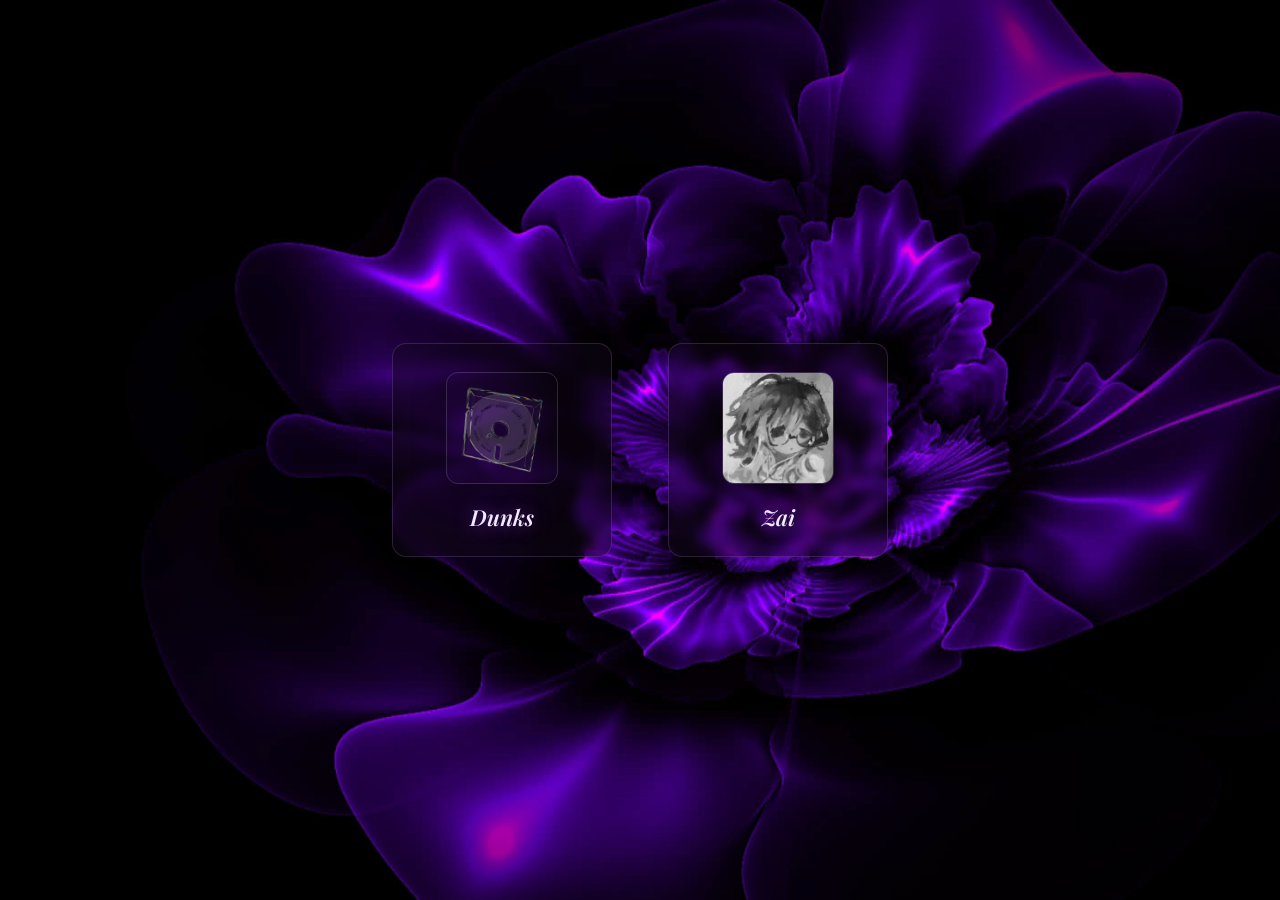
==== index.html @ 16e259ef "initial site" ====
<!doctype html>
<html lang="en">
<head>
<meta charset="UTF-8" />
<meta name="viewport" content="width=device-width, initial-scale=1" />
<title>directory</title>
<link rel="preconnect" href="https://fonts.googleapis.com">
<link href="https://fonts.googleapis.com/css2?family=Space+Grotesk:wght@500;700&family=IBM+Plex+Mono:wght@400;500&family=Playfair+Display:ital,wght@1,600;1,700&display=swap" rel="stylesheet">
<link rel="stylesheet" href="/assets/style.css" />
</head>
<body>
  <div class="scene"></div>

  <main class="directory">
    <p class="eyebrow">profile directory</p>
    <h1>everyone here</h1>
    <p class="sub">Every card below is its own page. Click one to open it.</p>
    <div id="grid" class="grid"></div>
  </main>

  <script type="module">
    import { loadProfiles, avatarNode } from '/assets/site.js';

    const grid = document.getElementById('grid');

    try {
      const profiles = await loadProfiles();

      if (!profiles.length) {
        grid.outerHTML = '<p class="empty-state">No profiles yet — add one to profiles.json.</p>';
      } else {
        for (const p of profiles) {
          const a = document.createElement('a');
          a.className = 'profile-tile';
          a.href = `/${p.slug}/`;

          a.appendChild(avatarNode(p, 'tile-avatar'));

          const name = document.createElement('div');
          name.className = 'tile-name';
          name.textContent = p.name;
          a.appendChild(name);

          const slug = document.createElement('div');
          slug.className = 'tile-slug';
          slug.textContent = '/' + p.slug;
          a.appendChild(slug);

          grid.appendChild(a);
        }
      }
    } catch (err) {
      grid.outerHTML = `<p class="empty-state">Couldn't load profiles.json — ${err.message}</p>`;
    }
  </script>
</body>
</html>
---- assets/style.css ----
:root {
  --void:    #0B0C10;
  --glass:   rgba(255, 255, 255, 0.06);
  --glass-edge: rgba(255, 255, 255, 0.14);
  --ink:     #F5F3EE;
  --muted:   #9C97AE;
  --accent-a:#FF5A36;
  --accent-b:#FFC93C;
  --accent-c:#6C5CE7;
  --accent-d:#2FD9C4;
}

* { box-sizing: border-box; }

html, body {
  margin: 0;
  min-height: 100vh;
  background: var(--void);
  color: var(--ink);
  font-family: 'Space Grotesk', system-ui, sans-serif;
  overflow-x: hidden;
}

/* ---------- Image-backed scene (used on the directory page) ---------- */
.scene {
  position: fixed;
  inset: 0;
  z-index: 0;
  background-image: url('/assets/backgrounds/flower.jpg');
  background-size: cover;
  background-position: center;
}
.scene::after {
  content: '';
  position: absolute;
  inset: 0;
  background: radial-gradient(ellipse at center, transparent 35%, rgba(0,0,0,0.55) 78%, rgba(0,0,0,0.85) 100%);
}

/* ---------- Aura background ---------- */
#aura {
  position: fixed;
  inset: 0;
  z-index: 0;
  overflow: hidden;
  pointer-events: none;
}
#aura span {
  position: absolute;
  border-radius: 50%;
  filter: blur(90px);
  opacity: 0.55;
  mix-blend-mode: screen;
}

/* ---------- Layout shells ---------- */
.stage {
  position: relative;
  z-index: 1;
  min-height: 100vh;
  display: flex;
  align-items: center;
  justify-content: center;
  padding: 32px 16px;
}

/* ---------- Profile card ---------- */
.card {
  width: 100%;
  max-width: 360px;
  background: var(--glass);
  border: 1px solid var(--glass-edge);
  backdrop-filter: blur(24px) saturate(140%);
  -webkit-backdrop-filter: blur(24px) saturate(140%);
  border-radius: 22px;
  padding: 40px 28px 28px;
  text-align: center;
  box-shadow: 0 20px 60px rgba(0,0,0,0.45);
  animation: rise 0.5s ease both;
}
@keyframes rise {
  from { opacity: 0; transform: translateY(10px); }
  to   { opacity: 1; transform: translateY(0); }
}

.avatar {
  width: 128px;
  height: 128px;
  border-radius: 50%;
  margin: 0 auto 20px;
  object-fit: cover;
  border: 2px solid rgba(255,255,255,0.25);
  display: block;
  background: transparent;
}
.avatar.initials {
  display: flex;
  align-items: center;
  justify-content: center;
  font-size: 48px;
  font-weight: 700;
  color: var(--void);
  letter-spacing: -1px;
}

.name {
  font-size: 26px;
  font-weight: 700;
  letter-spacing: -0.02em;
  margin: 0 0 6px;
}

.username {
  font-family: 'IBM Plex Mono', monospace;
  font-size: 13px;
  color: var(--muted);
  margin: 0 0 24px;
  word-break: break-word;
}

.links {
  display: flex;
  align-items: center;
  justify-content: center;
  gap: 12px;
  flex-wrap: wrap;
}
.links a {
  width: 40px;
  height: 40px;
  border-radius: 50%;
  background: rgba(255,255,255,0.1);
  border: 1px solid rgba(255,255,255,0.14);
  display: flex;
  align-items: center;
  justify-content: center;
  color: var(--ink);
  transition: transform 0.15s ease, background 0.15s ease;
}
.links a:hover { background: rgba(255,255,255,0.2); transform: translateY(-2px); }
.links a:focus-visible { outline: 2px solid var(--ink); outline-offset: 2px; }
.links svg { width: 18px; height: 18px; fill: currentColor; }

.card-empty {
  color: var(--muted);
  font-family: 'IBM Plex Mono', monospace;
  font-size: 14px;
  line-height: 1.6;
}
.card-empty code { color: var(--ink); }

/* ---------- Directory (index) page ---------- */
.directory {
  position: relative;
  z-index: 1;
  min-height: 100vh;
  display: flex;
  align-items: center;
  justify-content: center;
  padding: 40px 20px;
}
.directory h1,
.directory p.eyebrow,
.directory p.sub {
  /* headline copy is hidden on the flower layout — kept in the DOM
     in case you want to bring a title back later */
  position: absolute;
  width: 1px; height: 1px;
  overflow: hidden;
  clip: rect(0 0 0 0);
}

.grid {
  display: flex;
  flex-wrap: wrap;
  align-items: flex-start;
  justify-content: center;
  gap: 56px;
}

.grid a.profile-tile {
  display: flex;
  flex-direction: column;
  align-items: center;
  gap: 18px;
  width: 220px;
  padding: 28px 20px 24px;
  border-radius: 14px;
  background: rgba(18, 8, 26, 0.45);
  border: 1px solid rgba(200, 160, 255, 0.18);
  backdrop-filter: blur(6px);
  -webkit-backdrop-filter: blur(6px);
  text-decoration: none;
  color: var(--ink);
  transition: transform 0.2s ease, background 0.2s ease, box-shadow 0.2s ease;
}
.grid a.profile-tile:hover {
  transform: translateY(-4px);
  background: rgba(30, 12, 42, 0.6);
  box-shadow: 0 0 40px rgba(168, 85, 247, 0.35);
}
.grid a.profile-tile:focus-visible { outline: 2px solid var(--ink); outline-offset: 2px; }

.tile-avatar {
  width: 112px;
  height: 112px;
  border-radius: 12px;
  object-fit: cover;
  border: 1px solid rgba(255,255,255,0.15);
  box-shadow: 0 8px 30px rgba(0,0,0,0.5);
}
.tile-avatar.initials {
  display: flex;
  align-items: center;
  justify-content: center;
  font-weight: 700;
  font-size: 34px;
  color: var(--void);
}
.tile-name {
  font-family: 'Playfair Display', serif;
  font-style: italic;
  font-weight: 600;
  font-size: 22px;
  color: #f1e8ff;
  text-shadow: 0 0 18px rgba(168, 85, 247, 0.55);
}
.tile-slug {
  display: none;
}

.empty-state {
  color: var(--muted);
  font-family: 'IBM Plex Mono', monospace;
  font-size: 14px;
  padding: 40px 0;
}
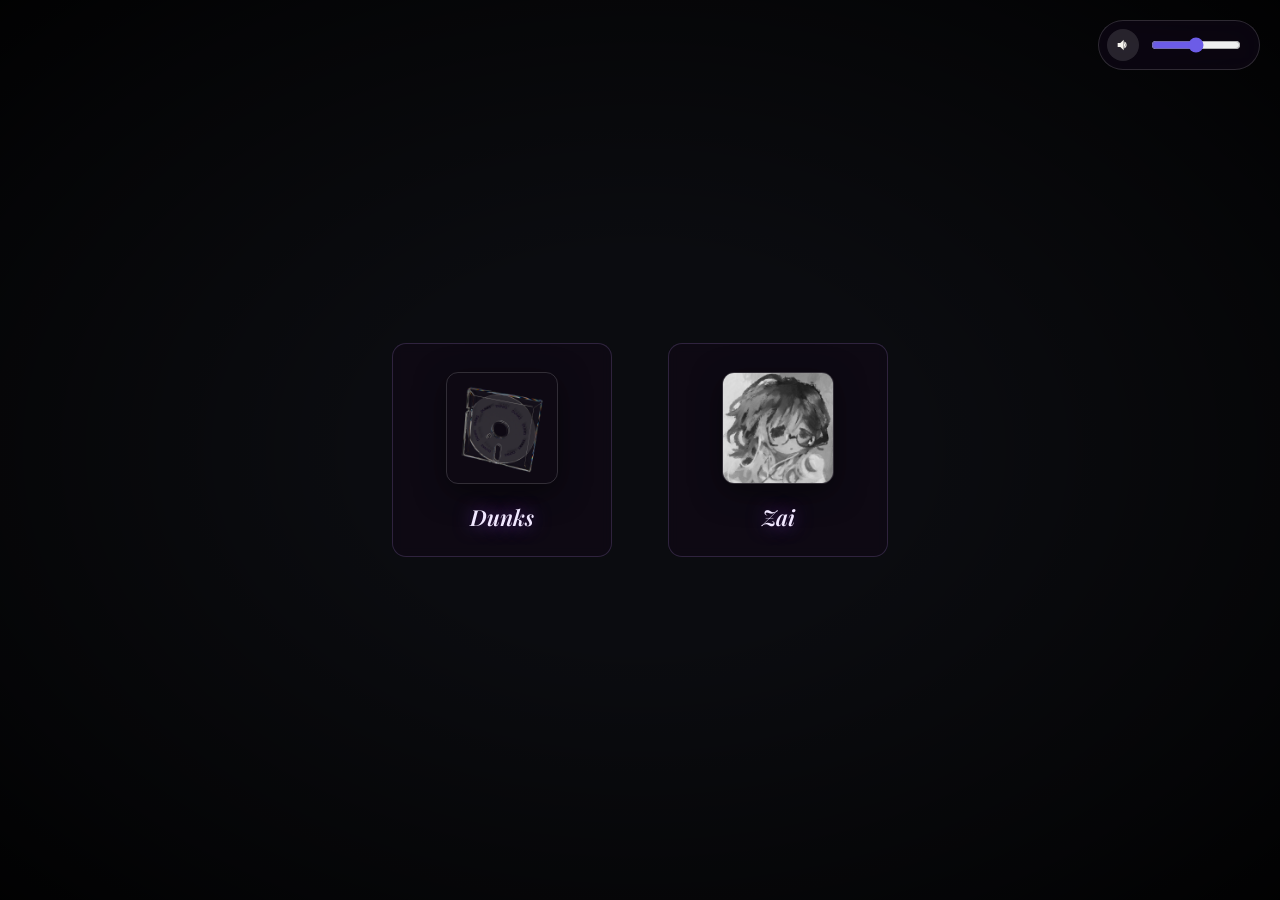
==== commit 2a25fb67: "add compressed video and audio backgrounds" ====
--- a/index.html
+++ b/index.html
@@ -12,14 +12,24 @@
   <div class="scene"></div>
 
   <main class="directory">
-    <p class="eyebrow">profile directory</p>
-    <h1>everyone here</h1>
-    <p class="sub">Every card below is its own page. Click one to open it.</p>
     <div id="grid" class="grid"></div>
   </main>
 
   <script type="module">
-    import { loadProfiles, avatarNode } from '/assets/site.js';
+
+import { loadProfiles, avatarNode, setupBackgroundVideo, setupAudioControl } from '/assets/site.js';
+
+const MAIN_BG_VIDEO = '/assets/videos/main-bg.mp4';
+const MAIN_BG_AUDIO = '/assets/audio/main-theme.mp3';
+
+if (MAIN_BG_VIDEO) {
+  document.querySelector('.scene')?.remove();
+  setupBackgroundVideo(MAIN_BG_VIDEO);
+}
+
+if (MAIN_BG_AUDIO) {
+  setupAudioControl(MAIN_BG_AUDIO);
+}
 
     const grid = document.getElementById('grid');
 
--- a/assets/style.css
+++ b/assets/style.css
@@ -35,6 +35,71 @@
   position: absolute;
   inset: 0;
   background: radial-gradient(ellipse at center, transparent 35%, rgba(0,0,0,0.55) 78%, rgba(0,0,0,0.85) 100%);
+}
+
+/* ---------- Video background (optional, main page or profile) ---------- */
+.bg-video-wrap {
+  position: fixed;
+  inset: 0;
+  z-index: 0;
+  overflow: hidden;
+  background: var(--void);
+}
+.bg-video-wrap video {
+  width: 100%;
+  height: 100%;
+  object-fit: cover;
+  filter: brightness(0.5) saturate(1.15);
+}
+.bg-video-wrap::after {
+  content: '';
+  position: absolute;
+  inset: 0;
+  background: radial-gradient(ellipse at center, transparent 30%, rgba(0,0,0,0.6) 80%, rgba(0,0,0,0.88) 100%);
+}
+
+/* ---------- Audio control (optional, main page or profile) ---------- */
+.audio-control {
+  position: fixed;
+  top: 20px;
+  right: 20px;
+  z-index: 5;
+  display: flex;
+  align-items: center;
+  gap: 10px;
+  background: rgba(18, 8, 26, 0.55);
+  border: 1px solid rgba(255,255,255,0.15);
+  backdrop-filter: blur(12px);
+  -webkit-backdrop-filter: blur(12px);
+  padding: 8px 16px 8px 8px;
+  border-radius: 999px;
+}
+.audio-control button {
+  width: 32px;
+  height: 32px;
+  flex: none;
+  border-radius: 50%;
+  border: none;
+  background: rgba(255,255,255,0.12);
+  color: var(--ink);
+  display: flex;
+  align-items: center;
+  justify-content: center;
+  cursor: pointer;
+  padding: 0;
+}
+.audio-control button:hover { background: rgba(255,255,255,0.22); }
+.audio-control button svg { width: 16px; height: 16px; fill: currentColor; }
+.audio-control input[type="range"] {
+  width: 90px;
+  accent-color: var(--accent-c);
+  cursor: pointer;
+}
+.audio-control .audio-hint {
+  font-family: 'IBM Plex Mono', monospace;
+  font-size: 11px;
+  color: var(--muted);
+  white-space: nowrap;
 }
 
 /* ---------- Aura background ---------- */
@@ -159,16 +224,6 @@
   justify-content: center;
   padding: 40px 20px;
 }
-.directory h1,
-.directory p.eyebrow,
-.directory p.sub {
-  /* headline copy is hidden on the flower layout — kept in the DOM
-     in case you want to bring a title back later */
-  position: absolute;
-  width: 1px; height: 1px;
-  overflow: hidden;
-  clip: rect(0 0 0 0);
-}
 
 .grid {
   display: flex;
@@ -234,4 +289,4 @@
   font-family: 'IBM Plex Mono', monospace;
   font-size: 14px;
   padding: 40px 0;
-}
+}
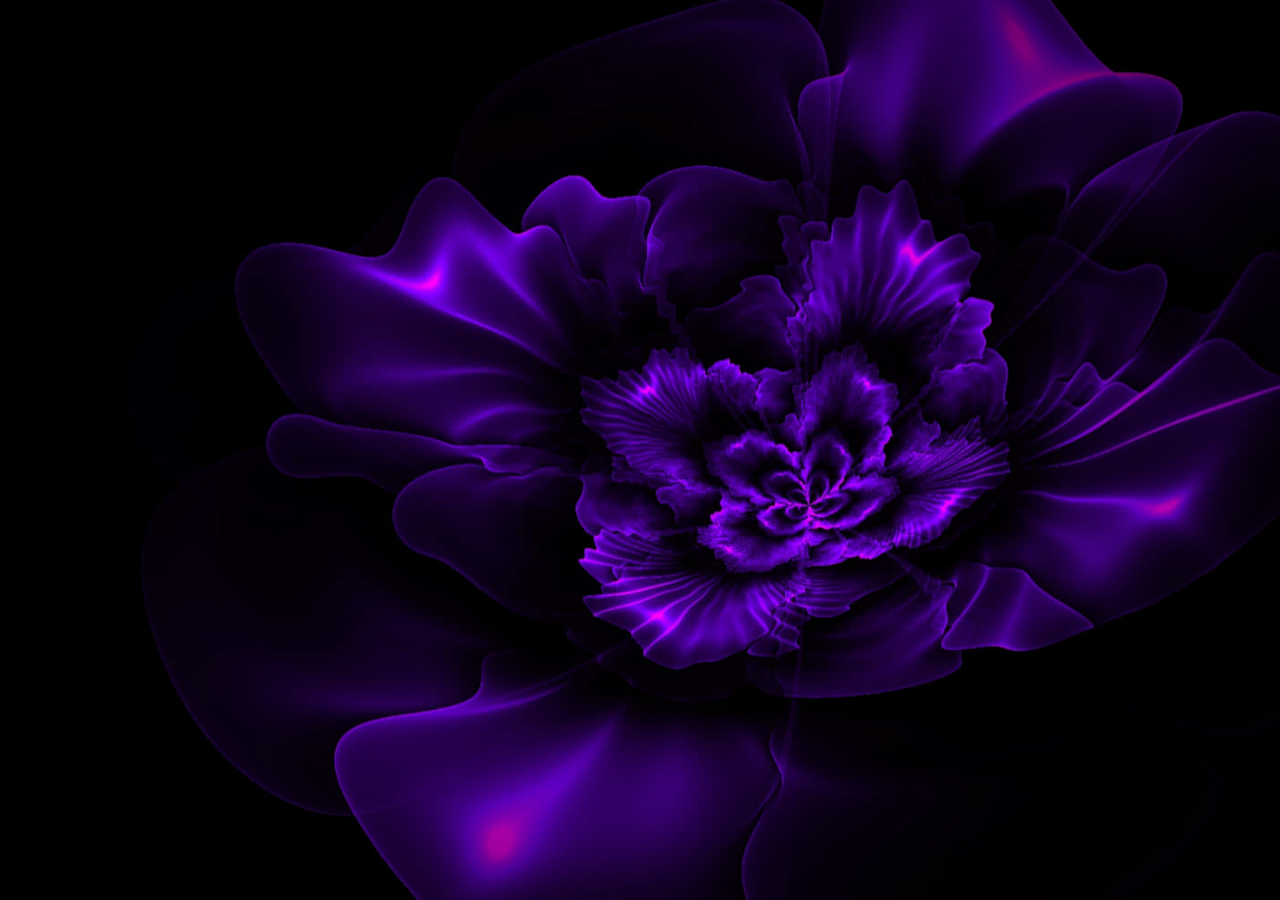
==== commit 1ae3b554: "Update index.html" ====
--- a/index.html
+++ b/index.html
@@ -3,7 +3,8 @@
 <head>
 <meta charset="UTF-8" />
 <meta name="viewport" content="width=device-width, initial-scale=1" />
-<title>directory</title>
+<title>Sexy Blacks</title>
+<link rel="icon" type="image/png" href="/assets/favicon.png" />
 <link rel="preconnect" href="https://fonts.googleapis.com">
 <link href="https://fonts.googleapis.com/css2?family=Space+Grotesk:wght@500;700&family=IBM+Plex+Mono:wght@400;500&family=Playfair+Display:ital,wght@1,600;1,700&display=swap" rel="stylesheet">
 <link rel="stylesheet" href="/assets/style.css" />
@@ -17,19 +18,21 @@
 
   <script type="module">
 
-import { loadProfiles, avatarNode, setupBackgroundVideo, setupAudioControl } from '/assets/site.js';
+import { loadProfiles, avatarNode, setupBackgroundVideo, setupAudioControl, createEnterGate } from '/assets/site.js';
 
 const MAIN_BG_VIDEO = '/assets/videos/main-bg.mp4';
 const MAIN_BG_AUDIO = '/assets/audio/main-theme.mp3';
 
-if (MAIN_BG_VIDEO) {
-  document.querySelector('.scene')?.remove();
-  setupBackgroundVideo(MAIN_BG_VIDEO);
-}
+createEnterGate(() => {
+  if (MAIN_BG_VIDEO) {
+    document.querySelector('.scene')?.remove();
+    setupBackgroundVideo(MAIN_BG_VIDEO);
+  }
 
-if (MAIN_BG_AUDIO) {
-  setupAudioControl(MAIN_BG_AUDIO);
-}
+  if (MAIN_BG_AUDIO) {
+    setupAudioControl(MAIN_BG_AUDIO, 0.5, true);
+  }
+});
 
     const grid = document.getElementById('grid');
 
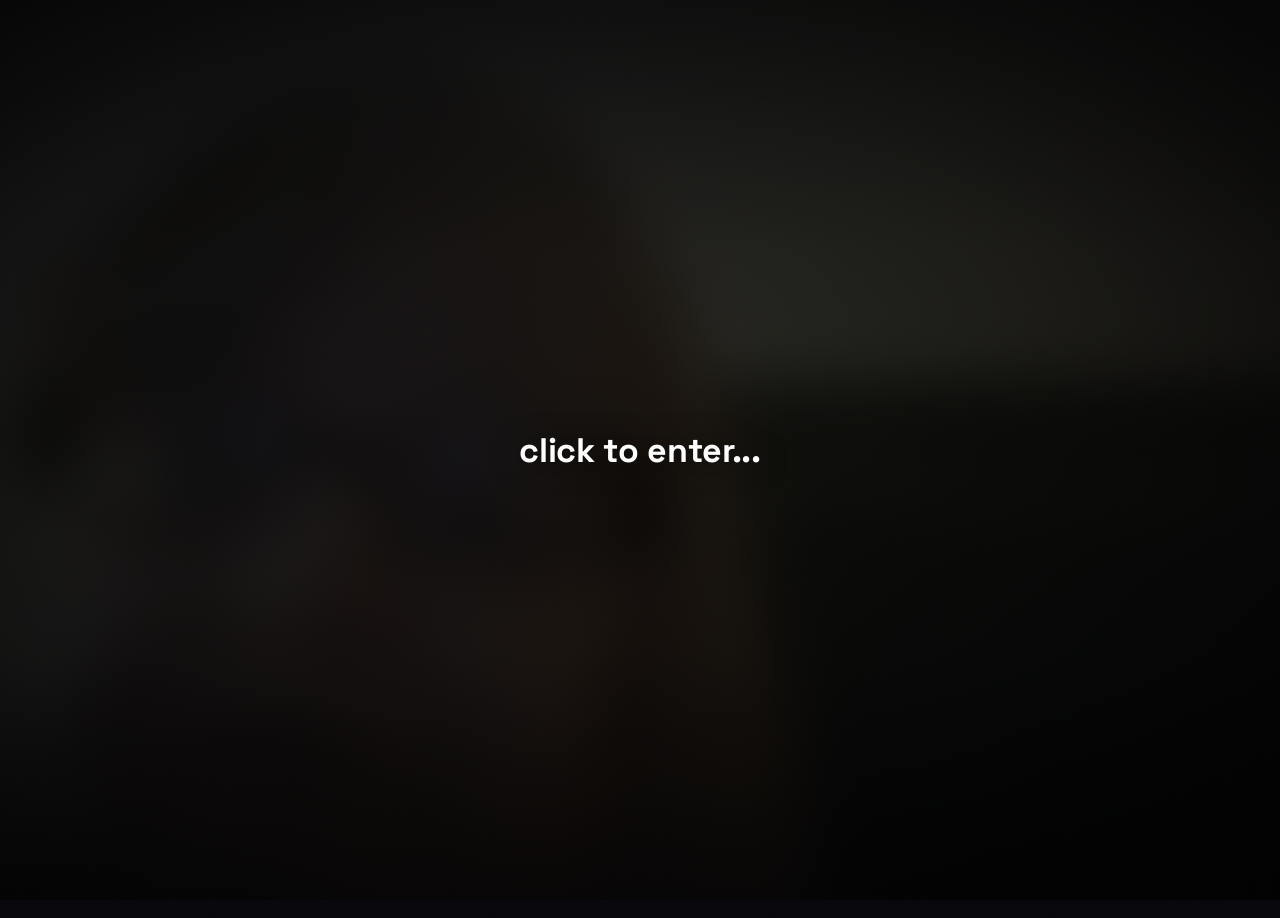
==== commit 408fcf07: "made it tons better" ====
--- a/index.html
+++ b/index.html
@@ -4,67 +4,60 @@
 <meta charset="UTF-8" />
 <meta name="viewport" content="width=device-width, initial-scale=1" />
 <title>Sexy Blacks</title>
+<meta name="theme-color" content="#07070B" />
 <link rel="icon" type="image/png" href="/assets/favicon.png" />
+
+<!-- Start the data + poster fetches before anything else parses. -->
+<script>window.__profilesReq = fetch('/profiles.json').then(function (r) {
+  if (!r.ok) throw new Error('HTTP ' + r.status);
+  return r.json();
+});</script>
+<link rel="preload" as="image" href="/assets/posters/main-bg.jpg" />
+<link rel="modulepreload" href="/assets/site.js" />
+
 <link rel="preconnect" href="https://fonts.googleapis.com">
-<link href="https://fonts.googleapis.com/css2?family=Space+Grotesk:wght@500;700&family=IBM+Plex+Mono:wght@400;500&family=Playfair+Display:ital,wght@1,600;1,700&display=swap" rel="stylesheet">
+<link rel="preconnect" href="https://fonts.gstatic.com" crossorigin>
+<link href="https://fonts.googleapis.com/css2?family=Space+Grotesk:wght@500;700&family=IBM+Plex+Mono:wght@400;500&display=swap" rel="stylesheet">
 <link rel="stylesheet" href="/assets/style.css" />
 </head>
 <body>
-  <div class="scene"></div>
+  <div class="world">
+    <main class="directory">
+      <div class="dir-inner">
+        <div id="grid" class="grid"></div>
+      </div>
+    </main>
+  </div>
 
-  <main class="directory">
-    <div id="grid" class="grid"></div>
-  </main>
+  <noscript>
+    <p class="empty-state" style="text-align:center">This page needs JavaScript.</p>
+  </noscript>
 
   <script type="module">
+    import {
+      renderDirectory, mountBackground, createAudio, createEnterGate, mountAmbience,
+    } from '/assets/site.js';
 
-import { loadProfiles, avatarNode, setupBackgroundVideo, setupAudioControl, createEnterGate } from '/assets/site.js';
+    const MAIN_BG_VIDEO  = '/assets/videos/main-bg.mp4';
+    const MAIN_BG_POSTER = '/assets/posters/main-bg.jpg';
+    const MAIN_BG_AUDIO  = '/assets/audio/main-theme.mp3';
 
-const MAIN_BG_VIDEO = '/assets/videos/main-bg.mp4';
-const MAIN_BG_AUDIO = '/assets/audio/main-theme.mp3';
+    mountAmbience();
 
-createEnterGate(() => {
-  if (MAIN_BG_VIDEO) {
-    document.querySelector('.scene')?.remove();
-    setupBackgroundVideo(MAIN_BG_VIDEO);
-  }
+    // Media starts buffering immediately, behind the gate — the gate
+    // shows the blurred poster meanwhile, so entering is instant.
+    const bg = MAIN_BG_VIDEO
+      ? mountBackground({ video: MAIN_BG_VIDEO, poster: MAIN_BG_POSTER })
+      : null;
+    const audio = MAIN_BG_AUDIO ? createAudio(MAIN_BG_AUDIO, 0.5) : null;
 
-  if (MAIN_BG_AUDIO) {
-    setupAudioControl(MAIN_BG_AUDIO, 0.5, true);
-  }
-});
+    // Build the grid while the visitor is still on the gate.
+    await renderDirectory(document.getElementById('grid'));
 
-    const grid = document.getElementById('grid');
+    await createEnterGate();
 
-    try {
-      const profiles = await loadProfiles();
-
-      if (!profiles.length) {
-        grid.outerHTML = '<p class="empty-state">No profiles yet — add one to profiles.json.</p>';
-      } else {
-        for (const p of profiles) {
-          const a = document.createElement('a');
-          a.className = 'profile-tile';
-          a.href = `/${p.slug}/`;
-
-          a.appendChild(avatarNode(p, 'tile-avatar'));
-
-          const name = document.createElement('div');
-          name.className = 'tile-name';
-          name.textContent = p.name;
-          a.appendChild(name);
-
-          const slug = document.createElement('div');
-          slug.className = 'tile-slug';
-          slug.textContent = '/' + p.slug;
-          a.appendChild(slug);
-
-          grid.appendChild(a);
-        }
-      }
-    } catch (err) {
-      grid.outerHTML = `<p class="empty-state">Couldn't load profiles.json — ${err.message}</p>`;
-    }
+    bg?.reveal();
+    audio?.start();
   </script>
 </body>
 </html>
--- a/assets/style.css
+++ b/assets/style.css
@@ -1,210 +1,523 @@
+/* ============================================================
+   FatFigures — core stylesheet
+   z-order:  0 media · 1 grain/glow · 2 content · 5 chrome · 9999 gate
+   ============================================================ */
+
 :root {
-  --void:    #0B0C10;
-  --glass:   rgba(255, 255, 255, 0.06);
-  --glass-edge: rgba(255, 255, 255, 0.14);
-  --ink:     #F5F3EE;
-  --muted:   #9C97AE;
-  --accent-a:#FF5A36;
-  --accent-b:#FFC93C;
-  --accent-c:#6C5CE7;
-  --accent-d:#2FD9C4;
+  --void:       #07070B;
+  --ink:        #F5F3EE;
+  --muted:      #9A94AC;
+  --glass-edge: rgba(255, 255, 255, 0.11);
+
+  /* Per-profile card tint, set from JS (profiles.json "accent").
+     Neutral near-black by default. */
+  --accent-rgb: 16, 16, 22;
+
+  /* Muted tones for the generated aura — a haze, not a colour wheel. */
+  --tone-a: #2B303C;
+  --tone-b: #3A4152;
+  --tone-c: #1D222D;
+  --tone-d: #474E60;
+
+  /* one easing curve for everything that moves */
+  --ease: cubic-bezier(0.22, 1, 0.36, 1);
+
+  --grain: url("data:image/svg+xml,%3Csvg xmlns='http://www.w3.org/2000/svg' width='140' height='140'%3E%3Cfilter id='n'%3E%3CfeTurbulence type='fractalNoise' baseFrequency='0.85' numOctaves='3'/%3E%3C/filter%3E%3Crect width='140' height='140' filter='url(%23n)' opacity='0.42'/%3E%3C/svg%3E");
 }
 
 * { box-sizing: border-box; }
 
 html, body {
   margin: 0;
-  min-height: 100vh;
+  min-height: 100%;
   background: var(--void);
   color: var(--ink);
   font-family: 'Space Grotesk', system-ui, sans-serif;
   overflow-x: hidden;
-}
-
-/* ---------- Image-backed scene (used on the directory page) ---------- */
-.scene {
+  -webkit-font-smoothing: antialiased;
+}
+
+body { position: relative; }
+::selection { background: rgba(255, 255, 255, 0.22); color: #fff; }
+
+/* Content wrapper. Held back until the visitor enters, then eased in. */
+.world {
+  position: relative;
+  z-index: 2;
+  transform: scale(1.04);
+  opacity: 0;
+  pointer-events: none;
+  will-change: transform, opacity;
+}
+body.entered .world {
+  transform: none;
+  opacity: 1;
+  pointer-events: auto;
+  transition: transform 1s var(--ease), opacity 0.75s ease;
+}
+/* no gate on this page (or JS failed) — show immediately */
+body.no-gate .world { transform: none; opacity: 1; pointer-events: auto; }
+
+/* ---------- Grain, above media and below content ---------- */
+.grain {
+  position: fixed;
+  inset: -100px;
+  z-index: 1;
+  pointer-events: none;
+  background-image: var(--grain);
+  opacity: 0.045;
+  mix-blend-mode: overlay;
+  animation: grain-shift 0.7s steps(1) infinite;
+}
+@keyframes grain-shift {
+  0%   { transform: translate(0, 0); }
+  20%  { transform: translate(-6%, 3%); }
+  40%  { transform: translate(4%, -5%); }
+  60%  { transform: translate(-3%, -3%); }
+  80%  { transform: translate(5%, 4%); }
+  100% { transform: translate(0, 0); }
+}
+
+/* ---------- Soft light trailing the pointer (desktop only) ---------- */
+.cursor-glow {
+  position: fixed;
+  top: 0;
+  left: 0;
+  width: 460px;
+  height: 460px;
+  margin: -230px 0 0 -230px;
+  z-index: 1;
+  pointer-events: none;
+  border-radius: 50%;
+  background: radial-gradient(circle, rgba(255, 255, 255, 0.07), transparent 68%);
+  opacity: 0;
+  transition: opacity 0.5s ease;
+  will-change: transform;
+}
+.cursor-glow.on { opacity: 1; }
+
+/* ============================================================
+   Enter gate
+
+   No panel, no ring: the real scene sits behind it (blurred by the
+   poster's own filter) and this is just a dim wash plus the prompt.
+   ============================================================ */
+.enter-gate {
   position: fixed;
   inset: 0;
-  z-index: 0;
-  background-image: url('/assets/backgrounds/flower.jpg');
-  background-size: cover;
-  background-position: center;
-}
-.scene::after {
-  content: '';
-  position: absolute;
-  inset: 0;
-  background: radial-gradient(ellipse at center, transparent 35%, rgba(0,0,0,0.55) 78%, rgba(0,0,0,0.85) 100%);
-}
-
-/* ---------- Video background (optional, main page or profile) ---------- */
-.bg-video-wrap {
+  z-index: 9999;
+  display: flex;
+  align-items: center;
+  justify-content: center;
+  background: rgba(4, 4, 7, 0.55);
+  cursor: pointer;
+  transition: opacity 0.9s var(--ease);
+}
+.enter-gate:focus-visible { outline: none; }
+.enter-gate.hide { opacity: 0; pointer-events: none; }
+
+.enter-label {
+  font-size: clamp(22px, 3.4vw, 34px);
+  font-weight: 700;
+  letter-spacing: -0.01em;
+  color: #fff;
+  text-shadow: 0 2px 30px rgba(0, 0, 0, 0.65);
+  opacity: 0;
+  animation:
+    label-in 0.9s var(--ease) 0.15s forwards,
+    label-breathe 3.4s ease-in-out 1.1s infinite;
+  transition: transform 0.5s var(--ease);
+}
+.enter-gate:hover .enter-label,
+.enter-gate:focus-visible .enter-label { transform: scale(1.04); }
+.enter-gate.hide .enter-label {
+  transform: scale(1.12);
+  animation: none;
+  opacity: 0;
+  transition: transform 0.9s var(--ease), opacity 0.6s ease;
+}
+@keyframes label-in {
+  from { opacity: 0; transform: translateY(10px); }
+  to   { opacity: 1; transform: none; }
+}
+@keyframes label-breathe {
+  0%, 100% { opacity: 1; }
+  50%      { opacity: 0.62; }
+}
+
+/* ============================================================
+   Backgrounds
+   ============================================================ */
+.bg-media {
   position: fixed;
   inset: 0;
   z-index: 0;
   overflow: hidden;
   background: var(--void);
 }
-.bg-video-wrap video {
+.bg-media .bg-poster,
+.bg-media video {
+  position: absolute;
+  inset: 0;
   width: 100%;
   height: 100%;
   object-fit: cover;
-  filter: brightness(0.5) saturate(1.15);
-}
-.bg-video-wrap::after {
+}
+/* The poster carries the gate's blur. Doing it here rather than with a
+   backdrop-filter on the gate keeps it a single static image blur
+   instead of a per-frame pass over playing video. */
+.bg-media .bg-poster {
+  transform: scale(1.14);
+  filter: blur(24px);
+  transition: transform 1.6s var(--ease), filter 1.2s var(--ease);
+}
+body.entered .bg-media .bg-poster,
+body.no-gate .bg-media .bg-poster {
+  transform: scale(1.04);
+  filter: blur(6px);
+}
+/* Deliberately NO css filter on the video. A filter on a playing
+   full-screen video costs a GPU pass on every frame, and stacked under
+   the card's backdrop-filter it was enough to stall repaints on mobile.
+   The scrim below does the darkening instead — paid once. */
+.bg-media video { opacity: 0; transition: opacity 1.2s ease; }
+.bg-media video.visible { opacity: 1; }
+/* Content sits dead centre, so the scrim darkens the middle too — a pure
+   edge vignette leaves the card fighting the busiest part of the frame. */
+.bg-media::after {
   content: '';
   position: absolute;
   inset: 0;
-  background: radial-gradient(ellipse at center, transparent 30%, rgba(0,0,0,0.6) 80%, rgba(0,0,0,0.88) 100%);
-}
-
-/* ---------- Audio control (optional, main page or profile) ---------- */
-.audio-control {
-  position: fixed;
-  top: 20px;
-  right: 20px;
-  z-index: 5;
-  display: flex;
-  align-items: center;
-  gap: 10px;
-  background: rgba(18, 8, 26, 0.55);
-  border: 1px solid rgba(255,255,255,0.15);
-  backdrop-filter: blur(12px);
-  -webkit-backdrop-filter: blur(12px);
-  padding: 8px 16px 8px 8px;
-  border-radius: 999px;
-}
-.audio-control button {
-  width: 32px;
-  height: 32px;
-  flex: none;
-  border-radius: 50%;
-  border: none;
-  background: rgba(255,255,255,0.12);
-  color: var(--ink);
-  display: flex;
-  align-items: center;
-  justify-content: center;
-  cursor: pointer;
-  padding: 0;
-}
-.audio-control button:hover { background: rgba(255,255,255,0.22); }
-.audio-control button svg { width: 16px; height: 16px; fill: currentColor; }
-.audio-control input[type="range"] {
-  width: 90px;
-  accent-color: var(--accent-c);
-  cursor: pointer;
-}
-.audio-control .audio-hint {
-  font-family: 'IBM Plex Mono', monospace;
-  font-size: 11px;
-  color: var(--muted);
-  white-space: nowrap;
-}
-
-/* ---------- Aura background ---------- */
-#aura {
-  position: fixed;
-  inset: 0;
-  z-index: 0;
-  overflow: hidden;
-  pointer-events: none;
-}
+  background:
+    radial-gradient(ellipse 70% 70% at center,
+      rgba(0,0,0,0.62) 0%, rgba(0,0,0,0.76) 55%, rgba(0,0,0,0.94) 100%),
+    linear-gradient(to bottom, rgba(0,0,0,0.35), transparent 28%, transparent 72%, rgba(0,0,0,0.45));
+}
+
+/* Generated aura (profiles with no video) */
+#aura { position: fixed; inset: 0; z-index: 0; overflow: hidden; pointer-events: none; }
 #aura span {
   position: absolute;
   border-radius: 50%;
   filter: blur(90px);
   opacity: 0.55;
-  mix-blend-mode: screen;
-}
-
-/* ---------- Layout shells ---------- */
-.stage {
+  animation: float-blob 18s ease-in-out infinite alternate;
+  animation-delay: calc(var(--i) * -4s);
+}
+@keyframes float-blob {
+  0%   { transform: translate(-50%, -50%) scale(1); }
+  100% { transform: translate(-42%, -58%) scale(1.25); }
+}
+
+/* ============================================================
+   Audio player
+   ============================================================ */
+.audio-control {
+  position: fixed;
+  top: 22px;
+  right: 22px;
+  z-index: 5;
+  display: flex;
+  align-items: center;
+  gap: 4px;
+  padding: 7px;
+  border-radius: 999px;
+  background: rgba(10, 10, 14, 0.5);
+  border: 1px solid rgba(255, 255, 255, 0.1);
+  backdrop-filter: blur(16px) saturate(130%);
+  -webkit-backdrop-filter: blur(16px) saturate(130%);
+  box-shadow: 0 10px 34px rgba(0, 0, 0, 0.45);
+  opacity: 0;
+  animation: label-in 0.8s var(--ease) 0.4s forwards;
+  transition: border-color 0.3s ease, background 0.3s ease;
+}
+.audio-control:hover { border-color: rgba(255, 255, 255, 0.2); background: rgba(14, 14, 20, 0.66); }
+
+.audio-control button {
+  width: 34px;
+  height: 34px;
+  flex: none;
+  padding: 0;
+  border: 0;
+  border-radius: 50%;
+  background: rgba(255, 255, 255, 0.08);
+  color: var(--ink);
+  display: flex;
+  align-items: center;
+  justify-content: center;
+  cursor: pointer;
+  transition: background 0.2s ease, transform 0.2s var(--ease);
+}
+.audio-control button:hover { background: rgba(255, 255, 255, 0.2); transform: scale(1.08); }
+.audio-control button:active { transform: scale(0.94); }
+.audio-control button svg { width: 15px; height: 15px; fill: currentColor; }
+.audio-control button:focus-visible { outline: 2px solid var(--ink); outline-offset: 2px; }
+
+/* live equaliser, driven by the WebAudio analyser */
+.eq {
+  display: flex;
+  align-items: flex-end;
+  gap: 2.5px;
+  height: 18px;
+  padding: 0 8px;
+}
+.eq i {
+  display: block;
+  width: 2.5px;
+  height: 10%;
+  border-radius: 2px;
+  background: rgba(255, 255, 255, 0.85);
+  transition: height 0.08s linear;
+}
+
+/* volume slides open on hover */
+.audio-control .vol-wrap {
+  display: flex;
+  align-items: center;
+  width: 0;
+  overflow: hidden;
+  transition: width 0.45s var(--ease), margin 0.45s var(--ease);
+}
+.audio-control:hover .vol-wrap,
+.audio-control:focus-within .vol-wrap { width: 82px; margin-right: 8px; }
+.audio-control input[type="range"] { width: 82px; accent-color: #fff; cursor: pointer; }
+
+/* ============================================================
+   Layout shells
+   ============================================================ */
+.stage, .directory {
+  position: relative;
+  z-index: 2;
+  min-height: 100vh;
+  min-height: 100dvh;
+  display: flex;
+  align-items: center;
+  justify-content: center;
+  padding: 40px 20px;
+}
+
+/* ============================================================
+   Profile card
+   ============================================================ */
+.card {
+  position: relative;
+  width: 100%;
+  max-width: 580px;
+  padding: 44px 44px 46px;
+  border-radius: 28px;
+  text-align: center;
+  background: rgba(var(--accent-rgb), 0.5);
+  border: 1px solid var(--glass-edge);
+  backdrop-filter: blur(22px) saturate(130%);
+  -webkit-backdrop-filter: blur(22px) saturate(130%);
+  box-shadow: 0 30px 80px rgba(0, 0, 0, 0.55), inset 0 1px 0 rgba(255, 255, 255, 0.07);
+  transition: transform 0.3s var(--ease), box-shadow 0.5s var(--ease);
+}
+/* specular sheen following the pointer (--mx/--my set from JS) */
+.card::before {
+  content: '';
+  position: absolute;
+  inset: 0;
+  border-radius: inherit;
+  background: radial-gradient(300px circle at var(--mx, 50%) var(--my, 0%), rgba(255, 255, 255, 0.09), transparent 60%);
+  opacity: 0;
+  transition: opacity 0.4s ease;
+  pointer-events: none;
+}
+.card:hover::before { opacity: 1; }
+
+/* children rise in sequence once the card lands */
+.reveal {
+  opacity: 0;
+  transform: translateY(14px);
+  animation: label-in 0.75s var(--ease) forwards;
+  animation-delay: calc(var(--i) * 70ms + 150ms);
+}
+
+.avatar-wrap {
+  position: relative;
+  width: 116px;
+  height: 116px;
+  margin: 0 auto 18px;
+  border-radius: 50%;
+}
+/* Monochrome halo that breathes with the music (--beat from JS).
+   No conic gradient, no colour cycling. */
+.avatar-wrap::before {
+  content: '';
+  position: absolute;
+  inset: -14px;
+  border-radius: 50%;
+  background: radial-gradient(circle, rgba(255, 255, 255, 0.20), transparent 68%);
+  opacity: calc(0.35 + var(--beat, 0) * 0.65);
+  transform: scale(calc(0.94 + var(--beat, 0) * 0.12));
+  pointer-events: none;
+}
+
+.avatar {
   position: relative;
   z-index: 1;
-  min-height: 100vh;
-  display: flex;
-  align-items: center;
-  justify-content: center;
-  padding: 32px 16px;
-}
-
-/* ---------- Profile card ---------- */
-.card {
   width: 100%;
-  max-width: 360px;
-  background: var(--glass);
-  border: 1px solid var(--glass-edge);
-  backdrop-filter: blur(24px) saturate(140%);
-  -webkit-backdrop-filter: blur(24px) saturate(140%);
-  border-radius: 22px;
-  padding: 40px 28px 28px;
-  text-align: center;
-  box-shadow: 0 20px 60px rgba(0,0,0,0.45);
-  animation: rise 0.5s ease both;
-}
-@keyframes rise {
-  from { opacity: 0; transform: translateY(10px); }
-  to   { opacity: 1; transform: translateY(0); }
-}
-
-.avatar {
-  width: 128px;
-  height: 128px;
+  height: 100%;
   border-radius: 50%;
-  margin: 0 auto 20px;
   object-fit: cover;
-  border: 2px solid rgba(255,255,255,0.25);
   display: block;
-  background: transparent;
-}
+  background: #14141A;
+  border: 2px solid rgba(255, 255, 255, 0.22);
+  box-shadow: 0 10px 30px rgba(0, 0, 0, 0.5);
+  transition: transform 0.5s var(--ease), border-color 0.4s ease;
+}
+.avatar-wrap:hover .avatar { transform: scale(1.05); border-color: rgba(255, 255, 255, 0.4); }
 .avatar.initials {
   display: flex;
   align-items: center;
   justify-content: center;
-  font-size: 48px;
+  font-size: 44px;
   font-weight: 700;
-  color: var(--void);
+  color: rgba(255, 255, 255, 0.9);
+  background: #1E222C;
   letter-spacing: -1px;
 }
 
+/* ---- name + sparkles ---- */
+.name-wrap { position: relative; display: inline-block; }
 .name {
-  font-size: 26px;
+  position: relative;
+  z-index: 1;
+  margin: 0;
+  font-size: clamp(28px, 4.4vw, 38px);
   font-weight: 700;
-  letter-spacing: -0.02em;
-  margin: 0 0 6px;
-}
-
+  letter-spacing: -0.025em;
+  color: #fff;
+  text-shadow: 0 2px 24px rgba(0, 0, 0, 0.5);
+}
+.spark {
+  position: absolute;
+  width: 3px;
+  height: 3px;
+  border-radius: 50%;
+  background: #fff;
+  opacity: 0;
+  pointer-events: none;
+  transform: scale(var(--s, 1));
+  animation: twinkle 3.2s ease-in-out infinite;
+  animation-delay: var(--d, 0s);
+}
+@keyframes twinkle {
+  0%, 100%   { opacity: 0;    transform: scale(calc(var(--s, 1) * 0.4)); }
+  45%        { opacity: 0.85; transform: scale(var(--s, 1)); }
+  70%        { opacity: 0.2;  transform: scale(calc(var(--s, 1) * 0.7)); }
+}
+
+.bio {
+  margin: 12px 0 0;
+  font-size: 16px;
+  font-weight: 500;
+  color: rgba(255, 255, 255, 0.88);
+  line-height: 1.5;
+}
 .username {
+  margin: 8px 0 0;
   font-family: 'IBM Plex Mono', monospace;
   font-size: 13px;
-  color: var(--muted);
-  margin: 0 0 24px;
+  color: rgba(255, 255, 255, 0.5);
   word-break: break-word;
 }
-
+.location {
+  display: flex;
+  align-items: center;
+  justify-content: center;
+  gap: 6px;
+  margin: 14px 0 0;
+  font-size: 13.5px;
+  color: rgba(255, 255, 255, 0.55);
+}
+.location svg { width: 13px; height: 13px; fill: currentColor; flex: none; }
+
+/* ---- links: bare glyphs, no boxes ---- */
 .links {
   display: flex;
   align-items: center;
   justify-content: center;
-  gap: 12px;
+  gap: 22px;
   flex-wrap: wrap;
+  margin-top: 26px;
 }
 .links a {
-  width: 40px;
-  height: 40px;
-  border-radius: 50%;
-  background: rgba(255,255,255,0.1);
-  border: 1px solid rgba(255,255,255,0.14);
-  display: flex;
-  align-items: center;
-  justify-content: center;
+  position: relative;
+  display: flex;
+  align-items: center;
+  justify-content: center;
+  width: 34px;
+  height: 34px;
+  color: rgba(255, 255, 255, 0.92);
+  transition: transform 0.35s var(--ease), color 0.3s ease, filter 0.35s var(--ease);
+}
+.links a:hover {
+  transform: translateY(-6px) scale(1.12);
+  color: #fff;
+  filter: drop-shadow(0 6px 14px rgba(0, 0, 0, 0.6));
+}
+.links a:active { transform: translateY(-2px) scale(1.04); }
+.links a:focus-visible { outline: 2px solid var(--ink); outline-offset: 4px; border-radius: 8px; }
+.links svg { width: 27px; height: 27px; fill: currentColor; }
+/* label pops up on hover */
+.links a::after {
+  content: attr(data-label);
+  position: absolute;
+  bottom: calc(100% + 8px);
+  left: 50%;
+  transform: translate(-50%, 6px);
+  padding: 4px 9px;
+  border-radius: 7px;
+  font-family: 'IBM Plex Mono', monospace;
+  font-size: 10px;
+  letter-spacing: 0.08em;
+  text-transform: uppercase;
+  white-space: nowrap;
+  background: rgba(8, 8, 12, 0.94);
+  border: 1px solid rgba(255, 255, 255, 0.12);
   color: var(--ink);
-  transition: transform 0.15s ease, background 0.15s ease;
-}
-.links a:hover { background: rgba(255,255,255,0.2); transform: translateY(-2px); }
-.links a:focus-visible { outline: 2px solid var(--ink); outline-offset: 2px; }
-.links svg { width: 18px; height: 18px; fill: currentColor; }
+  opacity: 0;
+  pointer-events: none;
+  transition: opacity 0.25s ease, transform 0.25s var(--ease);
+}
+.links a:hover::after { opacity: 1; transform: translate(-50%, 0); }
+
+/* ---- view counter, bottom-left ---- */
+.card-views {
+  position: absolute;
+  left: 26px;
+  bottom: 18px;
+  display: flex;
+  align-items: center;
+  gap: 7px;
+  font-size: 13px;
+  font-weight: 500;
+  color: rgba(255, 255, 255, 0.5);
+  opacity: 0;
+  transform: translateY(6px);
+  transition: opacity 0.6s ease, transform 0.6s var(--ease), color 0.3s ease;
+}
+.card-views.in { opacity: 1; transform: none; }
+.card-views:hover { color: rgba(255, 255, 255, 0.8); }
+.card-views svg { width: 15px; height: 15px; fill: currentColor; }
+
+.back-link {
+  display: inline-flex;
+  align-items: center;
+  gap: 7px;
+  margin-top: 30px;
+  font-family: 'IBM Plex Mono', monospace;
+  font-size: 10.5px;
+  letter-spacing: 0.18em;
+  text-transform: uppercase;
+  color: rgba(255, 255, 255, 0.42);
+  text-decoration: none;
+  transition: color 0.25s ease, gap 0.35s var(--ease);
+}
+.back-link:hover { color: var(--ink); gap: 12px; }
+.back-link svg { width: 12px; height: 12px; fill: currentColor; }
 
 .card-empty {
   color: var(--muted);
@@ -214,15 +527,14 @@
 }
 .card-empty code { color: var(--ink); }
 
-/* ---------- Directory (index) page ---------- */
-.directory {
-  position: relative;
-  z-index: 1;
-  min-height: 100vh;
-  display: flex;
-  align-items: center;
-  justify-content: center;
-  padding: 40px 20px;
+/* ============================================================
+   Directory
+   ============================================================ */
+.dir-inner {
+  display: flex;
+  flex-direction: column;
+  align-items: center;
+  gap: 52px;
 }
 
 .grid {
@@ -230,63 +542,177 @@
   flex-wrap: wrap;
   align-items: flex-start;
   justify-content: center;
-  gap: 56px;
-}
-
-.grid a.profile-tile {
+  gap: 34px;
+  perspective: 1000px;
+}
+
+.profile-tile {
+  position: relative;
   display: flex;
   flex-direction: column;
   align-items: center;
-  gap: 18px;
-  width: 220px;
-  padding: 28px 20px 24px;
-  border-radius: 14px;
-  background: rgba(18, 8, 26, 0.45);
-  border: 1px solid rgba(200, 160, 255, 0.18);
-  backdrop-filter: blur(6px);
-  -webkit-backdrop-filter: blur(6px);
+  gap: 16px;
+  width: 224px;
+  padding: 26px 20px 22px;
+  border-radius: 20px;
+  background: rgba(12, 12, 17, 0.56);
+  border: 1px solid rgba(255, 255, 255, 0.11);
+  backdrop-filter: blur(14px) saturate(130%);
+  -webkit-backdrop-filter: blur(14px) saturate(130%);
   text-decoration: none;
   color: var(--ink);
-  transition: transform 0.2s ease, background 0.2s ease, box-shadow 0.2s ease;
-}
-.grid a.profile-tile:hover {
-  transform: translateY(-4px);
-  background: rgba(30, 12, 42, 0.6);
-  box-shadow: 0 0 40px rgba(168, 85, 247, 0.35);
-}
-.grid a.profile-tile:focus-visible { outline: 2px solid var(--ink); outline-offset: 2px; }
+  transform-style: preserve-3d;
+  will-change: transform;
+  transition: background 0.4s ease, border-color 0.4s ease, box-shadow 0.5s var(--ease);
+  opacity: 0;
+  animation: tile-in 0.85s var(--ease) forwards;
+  animation-delay: calc(var(--i) * 110ms + 200ms);
+}
+@keyframes tile-in {
+  from { opacity: 0; transform: translateY(28px) scale(0.94); }
+  to   { opacity: 1; transform: none; }
+}
+.profile-tile:hover {
+  background: rgba(18, 18, 26, 0.68);
+  border-color: rgba(255, 255, 255, 0.3);
+  box-shadow: 0 22px 60px rgba(0, 0, 0, 0.55);
+}
+.profile-tile:focus-visible { outline: 2px solid var(--ink); outline-offset: 4px; }
+/* pointer-tracked sheen */
+.profile-tile::before {
+  content: '';
+  position: absolute;
+  inset: 0;
+  border-radius: inherit;
+  background: radial-gradient(200px circle at var(--mx, 50%) var(--my, 50%), rgba(255, 255, 255, 0.11), transparent 62%);
+  opacity: 0;
+  transition: opacity 0.4s ease;
+  pointer-events: none;
+}
+.profile-tile:hover::before { opacity: 1; }
 
 .tile-avatar {
-  width: 112px;
-  height: 112px;
-  border-radius: 12px;
+  width: 120px;
+  height: 120px;
+  border-radius: 16px;
   object-fit: cover;
-  border: 1px solid rgba(255,255,255,0.15);
-  box-shadow: 0 8px 30px rgba(0,0,0,0.5);
-}
+  border: 1px solid rgba(255, 255, 255, 0.14);
+  box-shadow: 0 10px 32px rgba(0, 0, 0, 0.55);
+  transform: translateZ(30px);
+  transition: transform 0.5s var(--ease);
+}
+.profile-tile:hover .tile-avatar { transform: translateZ(45px) scale(1.04); }
 .tile-avatar.initials {
   display: flex;
   align-items: center;
   justify-content: center;
   font-weight: 700;
-  font-size: 34px;
-  color: var(--void);
+  font-size: 36px;
+  color: rgba(255, 255, 255, 0.9);
+  background: #1E222C;
 }
 .tile-name {
-  font-family: 'Playfair Display', serif;
-  font-style: italic;
-  font-weight: 600;
-  font-size: 22px;
-  color: #f1e8ff;
-  text-shadow: 0 0 18px rgba(168, 85, 247, 0.55);
+  font-size: 20px;
+  font-weight: 700;
+  letter-spacing: -0.02em;
+  color: #fff;
+  transform: translateZ(22px);
 }
 .tile-slug {
-  display: none;
-}
+  font-family: 'IBM Plex Mono', monospace;
+  font-size: 10.5px;
+  letter-spacing: 0.16em;
+  color: rgba(255, 255, 255, 0.32);
+  transform: translateZ(16px);
+  transition: color 0.3s ease;
+}
+.profile-tile:hover .tile-slug { color: rgba(255, 255, 255, 0.62); }
 
 .empty-state {
   color: var(--muted);
   font-family: 'IBM Plex Mono', monospace;
   font-size: 14px;
   padding: 40px 0;
-}+}
+
+/* ============================================================
+   Interaction states set from JS
+   ============================================================ */
+
+/* Tilt is armed only after the entrance keyframes finish, so the
+   inline transform never fights the animation. */
+.profile-tile.settled {
+  animation: none;
+  opacity: 1;
+  transition:
+    transform 0.28s var(--ease),
+    background 0.4s ease,
+    border-color 0.4s ease,
+    box-shadow 0.5s var(--ease);
+}
+
+/* Page-leave crossfade, so tile -> profile isn't a hard cut. */
+body.leaving .world,
+body.leaving .bg-media,
+body.leaving #aura,
+body.leaving .audio-control {
+  opacity: 0;
+  transform: scale(0.985);
+  transition: opacity 0.3s ease, transform 0.3s var(--ease);
+}
+
+/* ============================================================
+   Responsive
+   ============================================================ */
+@media (max-width: 620px) {
+  /* Phones do the same compositing work on a fraction of the GPU:
+     lighter backdrop blur, and a static grain instead of an animated
+     blended layer. */
+  .card {
+    padding: 34px 22px 40px;
+    border-radius: 22px;
+    backdrop-filter: blur(14px);
+    -webkit-backdrop-filter: blur(14px);
+  }
+  .profile-tile { backdrop-filter: blur(8px); -webkit-backdrop-filter: blur(8px); }
+  .grain { animation: none; mix-blend-mode: normal; opacity: 0.03; }
+
+  .avatar-wrap { width: 96px; height: 96px; }
+  .links { gap: 16px; }
+  .links svg { width: 24px; height: 24px; }
+  .card-views { left: 18px; bottom: 14px; font-size: 12px; }
+
+  .grid { gap: 20px; }
+  .profile-tile { width: calc(50% - 10px); min-width: 150px; padding: 20px 14px 18px; }
+  .tile-avatar { width: 92px; height: 92px; }
+  .tile-name { font-size: 18px; }
+  .audio-control { top: 14px; right: 14px; }
+  .audio-control .vol-wrap { display: none; }
+  .dir-inner { gap: 36px; }
+}
+
+/* Touch devices: no cursor glow */
+@media (hover: none) {
+  .cursor-glow { display: none; }
+}
+
+/* ============================================================
+   Reduced motion — keep it readable, drop the movement
+   ============================================================ */
+@media (prefers-reduced-motion: reduce) {
+  *, *::before, *::after {
+    animation-duration: 0.001ms !important;
+    animation-iteration-count: 1 !important;
+    transition-duration: 0.001ms !important;
+  }
+  .world { transform: none !important; opacity: 1 !important; }
+  .grain, .cursor-glow, .spark { display: none; }
+  .enter-label, .reveal, .profile-tile, .audio-control, .card-views {
+    opacity: 1 !important;
+    transform: none !important;
+  }
+  body.leaving .world,
+  body.leaving .bg-media,
+  body.leaving #aura,
+  body.leaving .audio-control { opacity: 1; transform: none; }
+}
